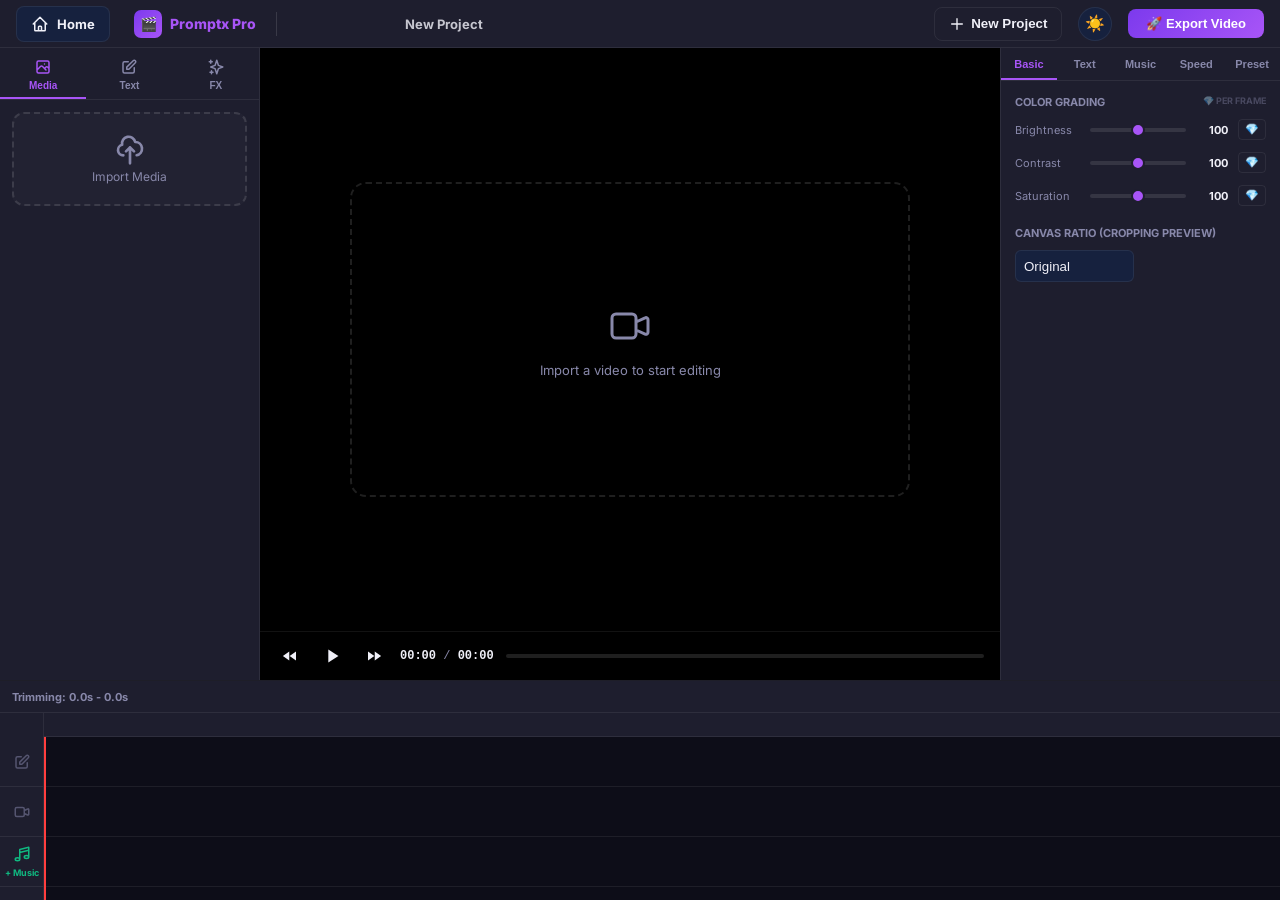
==== templates/editor.html @ 6d168d86 "chore: push implementation to github" ====
<!DOCTYPE html>
<html lang="en" data-theme="dark">
<head>
  <meta charset="UTF-8">
  <meta name="viewport" content="width=device-width, initial-scale=1.0">
  <title>Promptx Studio — Pro Editor</title>
  <link rel="preconnect" href="https://fonts.googleapis.com">
  <link href="https://fonts.googleapis.com/css2?family=Inter:wght@400;500;600;700;800&family=Bebas+Neue&family=Pacifico&display=swap" rel="stylesheet">
  <style>
    *, *::before, *::after { box-sizing: border-box; margin: 0; padding: 0; }

    :root {
      /* Light Theme Refined */
      --bg: #f8fafc;
      --bg2: #f1f5f9;
      --bg3: #ffffff;
      --card: #ffffff;
      --panel: #ffffff;
      --border: rgba(0,0,0,0.06);
      --border2: rgba(0,0,0,0.12);
      --accent: #6d28d9;
      --accent2: #7c3aed;
      --accent-rgb: 109,40,217;
      --text: #0f172a;
      --muted: #64748b;
      --muted2: #94a3b8;
      --timeline-bg: #f8fafc;
      --track-header-bg: #f1f5f9;
      --clip-bg: linear-gradient(135deg, #6366f1, #8b5cf6);
      --clip-border: #4f46e5;
      --waveform: rgba(255,255,255,0.4);
      --playhead: #ef4444;
      --slider-track: #e2e8f0;
      --radius: 8px;
      --radius2: 12px;
      --transition: 0.18s ease;
      --topbar-h: 48px;
      --lpanel-w: 260px;
      --rpanel-w: 280px;
      --timeline-h: 220px;
      --control-bg: rgba(255,255,255,0.85);
    }

    :root[data-theme="dark"] {
      --bg: #1a1a2e;
      --bg2: #16213e;
      --bg3: #0f3460;
      --card: #1e1e2e;
      --panel: #141420;
      --border: rgba(255,255,255,0.07);
      --border2: rgba(255,255,255,0.12);
      --accent: #7c3aed;
      --accent2: #a855f7;
      --accent-rgb: 124,58,237;
      --text: #f0f0f8;
      --muted: #8888aa;
      --muted2: #555570;
      --timeline-bg: #0d0d18;
      --track-header-bg: #1e1e2e;
      --clip-bg: #1a3a5c;
      --clip-border: #2a5f8f;
      --waveform: #3a5a7c;
      --playhead: #7c3aed;
      --slider-track: rgba(255,255,255,0.1);
      --control-bg: rgba(0,0,0,0.85);
    }

    html, body {
      height: 100%;
      overflow: hidden;
      font-family: 'Inter', sans-serif;
      background: var(--panel);
      color: var(--text);
      font-size: 13px;
    }

    /* ─── LAYOUT ─── */
    .editor-root {
      display: grid;
      grid-template-rows: var(--topbar-h) minmax(0, 1fr) var(--timeline-h);
      grid-template-columns: var(--lpanel-w) minmax(0, 1fr) var(--rpanel-w);
      grid-template-areas:
        "topbar topbar topbar"
        "left   center right"
        "timeline timeline timeline";
      height: 100vh;
      width: 100vw;
      overflow: hidden;
    }

    /* ─── TOP BAR ─── */
    .editor-topbar {
      grid-area: topbar;
      background: var(--card);
      border-bottom: 1px solid var(--border);
      display: flex;
      align-items: center;
      padding: 0 16px;
      gap: 12px;
      z-index: 100;
    }

    .topbar-logo {
      display: flex;
      align-items: center;
      gap: 8px;
      font-weight: 800;
      font-size: 14px;
      color: var(--accent2);
      text-decoration: none;
      margin-right: 8px;
    }

    .topbar-logo-icon { width: 28px; height: 28px; background: linear-gradient(135deg, var(--accent), var(--accent2)); border-radius: 7px; display: flex; align-items: center; justify-content: center; font-size: 14px; }
    .topbar-divider { width: 1px; height: 24px; background: var(--border2); }
    .topbar-btn { background: none; border: none; color: var(--muted); cursor: pointer; padding: 6px 8px; border-radius: var(--radius); font-size: 13px; display: flex; align-items: center; gap: 5px; transition: all var(--transition); white-space: nowrap; }
    .topbar-btn:hover { color: var(--text); background: rgba(255,255,255,0.06); }
    .topbar-btn svg { width: 15px; height: 15px; flex-shrink: 0; }
    .topbar-title { flex: 1; text-align: center; font-weight: 700; font-size: 13px; color: var(--text); opacity: 0.8; }
    .topbar-export { background: linear-gradient(135deg, var(--accent), var(--accent2)); color: #fff; border: none; padding: 7px 18px; border-radius: var(--radius); font-weight: 700; font-size: 13px; cursor: pointer; transition: all var(--transition); display: flex; align-items: center; gap: 6px; }
    .topbar-export:hover { opacity: 0.88; transform: translateY(-1px); }
    .topbar-export:disabled { opacity: 0.5; cursor: not-allowed; transform: none; }

    .theme-toggle {
      background: var(--bg2);
      border: 1px solid var(--border);
      color: var(--text);
      width: 34px;
      height: 34px;
      border-radius: 50%;
      cursor: pointer;
      display: flex;
      align-items: center;
      justify-content: center;
      transition: all var(--transition);
      font-size: 16px;
    }
    .theme-toggle:hover {
      background: var(--bg3);
      border-color: var(--accent);
      transform: scale(1.05);
    }

    /* ─── LEFT PANEL ─── */
    .editor-left { grid-area: left; background: var(--card); border-right: 1px solid var(--border); display: flex; flex-direction: column; overflow: hidden; }
    .left-tabs { display: flex; border-bottom: 1px solid var(--border); overflow-x: auto; scrollbar-width: none; flex-shrink: 0; }
    .left-tab { flex: 1; min-width: 52px; padding: 10px 4px 8px; border: none; background: none; color: var(--muted); cursor: pointer; font-size: 10px; font-weight: 700; text-align: center; display: flex; flex-direction: column; align-items: center; gap: 4px; transition: all var(--transition); position: relative; }
    .left-tab svg { width: 18px; height: 18px; }
    .left-tab:hover { color: var(--text); background: var(--bg2); }
    .left-tab.active { color: var(--accent2); }
    .left-tab.active::after { content: ''; position: absolute; bottom: 0; left: 0; right: 0; height: 2px; background: var(--accent2); }
    .left-panel-body { flex: 1; overflow-y: auto; padding: 12px; scrollbar-width: thin; scrollbar-color: var(--border2) transparent; }
    .left-panel-section { display: none; }
    .left-panel-section.active { display: block; }
    .panel-label { font-size: 10px; font-weight: 700; color: var(--muted); text-transform: uppercase; letter-spacing: 0.08em; margin-bottom: 8px; margin-top: 12px; }
    .panel-label:first-child { margin-top: 0; }

    /* Upload Area */
    .upload-zone { border: 2px dashed var(--border2); border-radius: var(--radius2); padding: 20px 12px; text-align: center; cursor: pointer; transition: all var(--transition); color: var(--muted); font-size: 12px; background: rgba(255,255,255,0.02); }
    .upload-zone:hover { border-color: var(--accent); color: var(--accent2); background: rgba(var(--accent-rgb),0.05); }
    .media-grid { display: grid; grid-template-columns: 1fr 1fr; gap: 6px; margin-top: 10px; }
    .effect-grid { display: grid; grid-template-columns: 1fr 1fr 1fr; gap: 8px; margin-top: 8px; }
    .effect-card { aspect-ratio: 1; background: var(--bg2); border: 1px solid var(--border); border-radius: 8px; cursor: pointer; display: flex; flex-direction: column; align-items: center; justify-content: center; gap: 4px; font-size: 10px; font-weight: 600; color: var(--muted); transition: all var(--transition); text-align: center; padding: 6px; }
    .effect-card:hover { border-color: var(--accent); color: var(--accent2); }
    .effect-card.active { border-color: var(--accent); background: rgba(var(--accent-rgb),0.12); color: var(--accent2); }

    /* ─── CENTER PLAYER ─── */
    .home-btn { 
      display: flex; align-items: center; gap: 8px; 
      text-decoration: none; color: var(--text); font-weight: 700; 
      padding: 8px 14px; border-radius: 8px; transition: var(--transition);
      background: var(--bg2); border: 1px solid var(--border);
    }
    .home-btn:hover { background: var(--bg3); color: var(--accent); border-color: var(--accent); }
    .topbar-action { display: flex; align-items: center; gap: 8px; }
    .new-proj-btn { background: none; border: 1px solid var(--border); color: var(--text); padding: 8px 14px; border-radius: 8px; cursor: pointer; display: flex; align-items: center; gap: 6px; font-weight: 600; transition: var(--transition); }
    .new-proj-btn:hover { background: var(--bg2); border-color: var(--accent); color: var(--accent); }
    .editor-center { 
      grid-area: center; 
      background: #000; 
      display: flex; 
      flex-direction: column; 
      position: relative; 
      overflow: hidden; 
      height: 100%;
    }
    .player-area { 
      flex: 1; 
      width: 100%; 
      display: flex; 
      align-items: center; 
      justify-content: center; 
      position: relative; 
      overflow: hidden; 
      padding: 20px;
    }
    #manualVideoContainer {
      position: relative;
      width: 100%;
      height: 100%;
      display: flex;
      align-items: center;
      justify-content: center;
      overflow: hidden;
    }
    #manualVideo {
      width: 100%;
      height: 100%;
      object-fit: contain; /* Will be toggled to cover on ratio change */
      display: block;
      box-shadow: 0 0 40px rgba(0,0,0,0.5);
    }
    #textOverlayContainer {
      position: absolute;
      pointer-events: none;
      overflow: visible;
    }
    .text-overlay { position: absolute; transform: translate(-50%, -50%); cursor: move; padding: 8px 14px; border-radius: 6px; font-weight: 700; user-select: none; border: 2px solid transparent; transition: border-color 0.15s; pointer-events: all; }
    .text-overlay.selected { border-color: var(--accent); }
    .resize-handle { position: absolute; width: 10px; height: 10px; border-radius: 50%; background: var(--accent); border: 2px solid white; cursor: nwse-resize; }
    .handle-br { bottom: -5px; right: -5px; }

    .video-placeholder-center { width: 100%; aspect-ratio: 16/9; max-width: min(80%, 700px); display: flex; flex-direction: column; align-items: center; justify-content: center; border: 2px dashed var(--border2); border-radius: 16px; color: var(--muted); gap: 12px; cursor: pointer; transition: all var(--transition); }
    .player-controls { width: 100%; background: var(--control-bg); backdrop-filter: blur(12px); border-top: 1px solid var(--border); padding: 8px 16px; display: flex; align-items: center; gap: 12px; flex-shrink: 0; }
    .ctrl-btn { background: none; border: none; color: var(--text); cursor: pointer; padding: 5px; border-radius: 6px; display: flex; align-items: center; justify-content: center; transition: all var(--transition); }
    .ctrl-btn svg { width: 18px; height: 18px; }
    .play-btn svg { width: 22px; height: 22px; fill: var(--text); }
    .timecode { font-family: 'Courier New', monospace; font-size: 12px; color: var(--muted); }
    .timecode span { color: var(--text); font-weight: 700; }
    .seek-bar-wrap { flex: 1; height: 4px; background: var(--border2); border-radius: 2px; position: relative; cursor: pointer; }
    #seekProgress { height: 100%; background: var(--accent2); border-radius: 2px; }
    #manualSeek { position: absolute; inset: -6px 0; width: 100%; opacity: 0; cursor: pointer; }

    /* Overlay */
    .editor-overlay { position: absolute; inset: 0; background: rgba(0,0,0,0.9); display: none; flex-direction: column; align-items: center; justify-content: center; z-index: 500; gap: 16px; }
    .editor-overlay.active { display: flex; }
    .overlay-spinner { width: 44px; height: 44px; border: 3px solid rgba(var(--accent-rgb),0.2); border-top-color: var(--accent2); border-radius: 50%; animation: spin 0.8s linear infinite; }
    @keyframes spin { to { transform: rotate(360deg); } }

    /* ─── RIGHT PANEL ─── */
    .editor-right { grid-area: right; background: var(--card); border-left: 1px solid var(--border); display: flex; flex-direction: column; overflow: hidden; }
    .right-tabs { display: flex; border-bottom: 1px solid var(--border); flex-shrink: 0; }
    .right-tab { flex: 1; padding: 10px 4px; border: none; background: none; color: var(--muted); cursor: pointer; font-size: 11px; font-weight: 700; position: relative; text-align: center; }
    .right-tab.active { color: var(--accent2); }
    .right-tab.active::after { content: ''; position: absolute; bottom: 0; left: 0; right: 0; height: 2px; background: var(--accent2); }
    .right-panel-body { flex: 1; overflow-y: auto; overflow-x: hidden; padding: 14px; scrollbar-width: thin; }
    .right-panel-section { display: none; }
    .right-panel-section.active { display: block; }
    .prop-group { margin-bottom: 20px; }
    .prop-label { font-size: 11px; font-weight: 700; color: var(--muted); text-transform: uppercase; margin-bottom: 10px; display: flex; justify-content: space-between; }
    .prop-row { display: flex; align-items: center; gap: 10px; margin-bottom: 12px; }
    .prop-row label { font-size: 11px; color: var(--muted); min-width: 65px; }
    .prop-slider { flex: 1; min-width: 0; -webkit-appearance: none; height: 4px; background: var(--slider-track); border-radius: 2px; }
    .prop-slider::-webkit-slider-thumb { -webkit-appearance: none; width: 14px; height: 14px; background: var(--accent2); border-radius: 50%; border: 2px solid var(--card); }
    .prop-value { font-size: 11px; font-weight: 700; min-width: 32px; text-align: right; }
    .kf-btn { background: none; border: 1px solid var(--border); padding: 3px 6px; border-radius: 4px; color: var(--muted2); cursor: pointer; font-size: 11px; }
    .kf-btn.active { border-color: var(--accent); color: var(--accent); filter: drop-shadow(0 0 4px var(--accent)); }

    /* ─── TIMELINE ─── */
    .editor-timeline { grid-area: timeline; background: var(--timeline-bg); border-top: 1px solid var(--border); display: flex; flex-direction: column; overflow: hidden; position: relative; }
    .timeline-toolbar { height: 32px; background: var(--card); border-bottom: 1px solid var(--border); display: flex; align-items: center; padding: 0 12px; gap: 12px; z-index: 60; }
    
    .timeline-container { flex: 1; display: flex; position: relative; overflow: hidden; }
    
    .timeline-headers { width: 44px; background: var(--track-header-bg); border-right: 1px solid var(--border); flex-shrink: 0; display: flex; flex-direction: column; padding-top: 24px; z-index: 60; }
    .track-header { height: 50px; border-bottom: 1px solid var(--border); display: flex; align-items: center; justify-content: center; color: var(--muted2); }
    .track-header svg { width: 18px; height: 18px; }
    
    .timeline-scroll { flex: 1; overflow-x: auto; position: relative; scrollbar-width: thin; scrollbar-color: var(--border2) transparent; }
    .timeline-inner { min-width: 100%; height: 100%; position: relative; }
    .tl-ruler { position: absolute; top: 0; left: 0; right: 0; background: var(--card); border-bottom: 1px solid var(--border); height: 24px; z-index: 55; }
    
    .tl-tracks-container { padding-top: 24px; display: flex; flex-direction: column; }
    .tl-track { position: relative; height: 50px; border-bottom: 1px solid var(--border); width: 100%; }
    
    /* Clip Colors */
    .video-clip { position: absolute; top: 4px; bottom: 4px; border-radius: 6px; overflow: hidden; display: flex; align-items: center; cursor: pointer; border: 1.5px solid var(--clip-border); }
    .clip-media { background: var(--clip-bg); box-shadow: 0 1px 3px rgba(0,0,0,0.1); }
    .clip-text { background: #7c3aed; border-color: #a78bfa; }
    .clip-music { background: linear-gradient(90deg, #059669, #10b981); border-color: #065e49; }
    .clip-music-wave { position: absolute; inset: 0; display:flex; align-items:center; justify-content:center; gap:2px; pointer-events:none; padding: 0 14px; overflow:hidden; }
    .clip-music-wave span { display:inline-block; width:2px; border-radius:1px; background:rgba(255,255,255,0.5); animation: waveBar 0.8s ease-in-out infinite alternate; }
    .clip-music-wave span:nth-child(2n) { animation-delay: 0.2s; }
    .clip-music-wave span:nth-child(3n) { animation-delay: 0.4s; }
    @keyframes waveBar { from { height: 4px; } to { height: 100%; } }
    .track-header.music-header { cursor: pointer; color: #10b981; gap: 4px; flex-direction: column; font-size: 9px; font-weight: 700; }
    .track-header.music-header:hover { background: rgba(16,185,129,0.1); }
    
    .clip-label { position: absolute; left: 10px; font-size: 10px; font-weight: 700; color: #fff; white-space: nowrap; pointer-events: none; z-index: 5; text-shadow: 0 1px 2px rgba(0,0,0,0.5); }
    .clip-thumb-strip { display: flex; height: 100%; width: 100%; pointer-events: none; opacity: 0.6; }
    .clip-thumb { height: 100%; flex-shrink: 0; object-fit: cover; }

    .trim-handle { position: absolute; top: 0; bottom: 0; width: 12px; background: rgba(255,255,255,0.25); cursor: ew-resize; z-index: 10; display: flex; align-items: center; justify-content: center; }
    .trim-handle:hover { background: var(--accent2); }
    .trim-handle::after { content: ''; width: 2px; height: 30%; background: #fff; border-radius: 1px; }
    .trim-handle-l { left: 0; border-radius: 4px 0 0 4px; }
    .trim-handle-r { right: 0; border-radius: 0 4px 4px 0; }
    .playhead { position: absolute; top: 0; bottom: 0; width: 2px; background: #ff3e3e; pointer-events: none; z-index: 50; }
    .playhead::before { content: ''; position: absolute; top: 0; left: -5px; width: 12px; height: 12px; background: #ff3e3e; border-radius: 2px 2px 50% 50%; }

    /* VFX Classes & Animation Keyframes */
    .vfx-vhs { filter: saturate(1.2) contrast(1.1); position: relative; }
    .vfx-vhs::after { content: ''; position: absolute; inset: 0; background: linear-gradient(transparent 50%, rgba(0,0,0,0.1) 50%); background-size: 100% 4px; pointer-events: none; opacity: 0.3; }
    .vfx-glitch { animation: glitch 0.2s infinite; }
    @keyframes glitch { 0% { transform: translate(0); } 20% { transform: translate(-2px, 1px); } 40% { transform: translate(-2px, -1px); } 60% { transform: translate(2px, 1px); } 80% { transform: translate(2px, -1px); } 100% { transform: translate(0); } }
    .vfx-grain::after { content: ''; position: absolute; inset: 0; background-image: url("https://www.transparenttextures.com/patterns/p6-dark.png"); opacity: 0.15; pointer-events: none; animation: grain 0.3s steps(5) infinite; }
    @keyframes grain { 0%, 100% { transform: translate(0,0); } 50% { transform: translate(-2%, -2%); } }

    @keyframes text-fade { 0% { opacity: 0; } 100% { opacity: 1; } }
    @keyframes text-pop { 0% { transform: translate(-50%, -50%) scale(0); opacity: 0; } 60% { transform: translate(-50%, -50%) scale(1.15); opacity: 1; } 100% { transform: translate(-50%, -50%) scale(1); opacity: 1; } }
    @keyframes text-slide { 0% { transform: translate(-50%, calc(-50% + 80px)); opacity: 0; } 100% { transform: translate(-50%, -50%); opacity: 1; } }
    @keyframes text-zoom { 0% { transform: translate(-50%, -50%) scale(3); opacity: 0; } 100% { transform: translate(-50%, -50%) scale(1); opacity: 1; } }
    @keyframes text-spin { 0% { transform: translate(-50%, -50%) rotate(-180deg) scale(0); opacity: 0; } 100% { transform: translate(-50%, -50%) rotate(0) scale(1); opacity: 1; } }

    @keyframes vid-fade { 0% { opacity: 0; } 100% { opacity: 1; } }
    @keyframes vid-pop { 0% { transform: scale(0.8); opacity: 0; } 100% { transform: scale(1); opacity: 1; } }
    @keyframes vid-slide { 0% { transform: translateY(50px); opacity: 0; } 100% { transform: translateY(0); opacity: 1; } }
    @keyframes vid-zoom { 0% { transform: scale(1.5); opacity: 0; } 100% { transform: scale(1); opacity: 1; } }
    @keyframes vid-spin { 0% { transform: rotate(-180deg) scale(0); opacity: 0; } 100% { transform: rotate(0) scale(1); opacity: 1; } }

    /* Progress Bar Styles */
    .progress-container { width: 80%; max-width: 300px; height: 10px; background: var(--border2); border-radius: 5px; overflow: hidden; margin-top: 15px; position: relative; }
    #exportProgress { height: 100%; width: 0%; background: linear-gradient(90deg, var(--accent), var(--accent2)); transition: width 0.3s ease; }
    #exportPercent { font-size: 14px; font-weight: 700; color: var(--accent2); margin-top: 8px; }

    /* Tab Switch Classes */
    .hidden { display: none !important; }
  </style>
</head>
<body>

<div class="editor-root">
  <!-- TOP BAR -->
  <header class="editor-topbar">
    <a href="/" class="home-btn" title="Back to Home">
      <svg fill="none" stroke="currentColor" viewBox="0 0 24 24" width="18"><path stroke-linecap="round" stroke-linejoin="round" stroke-width="2" d="M3 12l2-2m0 0l7-7 7 7M5 10v10a1 1 0 001 1h3m10-11l2 2m-2-2v10a1 1 0 01-1 1h-3m-6 0a1 1 0 001-1v-4a1 1 0 011-1h2a1 1 0 011 1v4a1 1 0 001 1m-6 0h6"/></svg>
      Home
    </a>
    <div class="topbar-logo" style="margin-left: 12px;"><div class="topbar-logo-icon">🎬</div> Promptx Pro</div>
    <div class="topbar-divider"></div>
    <div class="topbar-title" id="projectTitle">New Project</div>
    
    <div style="flex: 1;"></div>
    
    <div class="topbar-action">
      <button class="new-proj-btn" id="newProjectBtn">
         <svg fill="none" stroke="currentColor" viewBox="0 0 24 24" width="16"><path stroke-linecap="round" stroke-linejoin="round" stroke-width="2" d="M12 4v16m8-8H4"/></svg>
         New Project
      </button>
      <button id="themeToggle" class="theme-toggle" title="Toggle Theme" style="margin: 0 8px;">
        <span id="themeIcon">🌙</span>
      </button>
      <button class="topbar-export" id="exportBtn">🚀 Export Video</button>
    </div>
  </header>

  <!-- LEFT PANEL -->
  <aside class="editor-left">
    <nav class="left-tabs">
      <button class="left-tab active" data-tab="media">
        <svg fill="none" stroke="currentColor" viewBox="0 0 24 24"><path stroke-linecap="round" stroke-linejoin="round" stroke-width="2" d="M4 16l4.586-4.586a2 2 0 012.828 0L16 16m-2-2l1.586-1.586a2 2 0 012.828 0L20 14m-6-6h.01M6 20h12a2 2 0 002-2V6a2 2 0 00-2-2H6a2 2 0 00-2 2v12a2 2 0 002 2z"/></svg>
        Media
      </button>
      <button class="left-tab" data-tab="text">
        <svg fill="none" stroke="currentColor" viewBox="0 0 24 24"><path stroke-linecap="round" stroke-linejoin="round" stroke-width="2" d="M11 5H6a2 2 0 00-2 2v11a2 2 0 002 2h11a2 2 0 002-2v-5m-1.414-9.414a2 2 0 112.828 2.828L11.828 15H9v-2.828l8.586-8.586z"/></svg>
        Text
      </button>
      <button class="left-tab" data-tab="fx">
        <svg fill="none" stroke="currentColor" viewBox="0 0 24 24"><path stroke-linecap="round" stroke-linejoin="round" stroke-width="2" d="M5 3v4M3 5h4M6 17v4m-2-2h4m5-16l2.286 6.857L21 12l-5.714 2.143L13 21l-2.286-6.857L5 12l5.714-2.143L13 3z"/></svg>
        FX
      </button>
    </nav>
    <div class="left-panel-body">
      <div id="media-panel" class="left-panel-section active">
        <div class="upload-zone" onclick="document.getElementById('fileIn').click()">
          <svg fill="none" stroke="currentColor" viewBox="0 0 24 24" style="width:32px; height:32px;"><path stroke-linecap="round" stroke-linejoin="round" stroke-width="2" d="M7 16a4 4 0 01-.88-7.903A5 5 0 1115.9 6L16 6a5 5 0 011 9.9M15 13l-3-3m0 0l-3 3m3-3v12"/></svg>
          <p>Import Media</p>
        </div>
        <input type="file" id="fileIn" accept="video/*" hidden>
        <div id="libraryItems" class="media-grid"></div>
      </div>
      <div id="text-panel" class="left-panel-section">
        <div class="panel-label">Add Text Overlay</div>
        <div style="display:flex; gap:8px;">
          <input type="text" id="textIn" placeholder="Aa" style="flex:1; background:var(--bg2); border:1px solid var(--border); border-radius:6px; padding:6px 10px; color:var(--text);">
          <button id="addTextBtn" style="background:var(--accent); border:none; color:#fff; padding:0 12px; border-radius:6px; font-weight:700;">Add</button>
        </div>
        <div id="textList" style="margin-top:12px; display:flex; flex-direction:column; gap:4px;"></div>
      </div>
      <div id="fx-panel" class="left-panel-section">
        <div class="panel-label">Video Overlays</div>
        <div class="effect-grid">
           <div class="effect-card active" data-vfx="none" onclick="editor.setVFX('overlay','none',this)">None</div>
           <div class="effect-card" data-vfx="vhs" onclick="editor.setVFX('overlay','vhs',this)">VHS</div>
           <div class="effect-card" data-vfx="glitch" onclick="editor.setVFX('overlay','glitch',this)">Glitch</div>
           <div class="effect-card" data-vfx="grain" onclick="editor.setVFX('overlay','grain',this)">Grain</div>
        </div>
        <div class="panel-label">Motion Effects</div>
        <div class="effect-grid">
           <div class="effect-card active" data-vfx="none" onclick="editor.setVFX('motion','none',this)">None</div>
           <div class="effect-card" data-vfx="zoom" onclick="editor.setVFX('motion','zoom',this)">Zoom</div>
           <div class="effect-card" data-vfx="pan-r" onclick="editor.setVFX('motion','pan-r',this)">Pan R</div>
        </div>
      </div>
    </div>
  </aside>

  <!-- CENTER PLAYER -->
  <main class="editor-center">
    <div class="player-area">
      <div id="manualVideoContainer" class="hidden">
        <video id="manualVideo" playsinline></video>
        <div id="textOverlayContainer"></div>
      </div>
      <div id="placeholder" class="video-placeholder-center" onclick="document.getElementById('fileIn').click()">
        <svg fill="none" stroke="currentColor" viewBox="0 0 24 24" width="48"><path stroke-linecap="round" stroke-linejoin="round" stroke-width="1.5" d="M15 10l4.553-2.069A1 1 0 0121 8.87v6.259a1 1 0 01-1.447.894L15 14M3 8a2 2 0 012-2h8a2 2 0 012 2v8a2 2 0 01-2 2H5a2 2 0 01-2-2V8z"/></svg>
        <p>Import a video to start editing</p>
      </div>
    </div>
    <div class="player-controls">
      <button class="ctrl-btn" id="rewindBtn"><svg fill="currentColor" viewBox="0 0 24 24"><path d="M11 18V6l-8.5 6 8.5 6zm.5-6l8.5 6V6l-8.5 6z"/></svg></button>
      <button class="ctrl-btn play-btn" id="playBtn"><svg id="playIcon" fill="currentColor" viewBox="0 0 24 24"><path d="M8 5v14l11-7z"/></svg></button>
      <button class="ctrl-btn" id="forwardBtn"><svg fill="currentColor" viewBox="0 0 24 24"><path d="M13 6v12l8.5-6L13 6zM4 6v12l8.5-6L4 6z"/></svg></button>
      <div class="timecode"><span id="currTime">00:00</span> / <span id="durTime">00:00</span></div>
      <div class="seek-bar-wrap">
        <div id="seekProgress" style="width:0%"></div>
        <input type="range" id="manualSeek" value="0" step="0.01">
      </div>
    </div>
    <div class="editor-overlay" id="loader">
      <div class="overlay-spinner"></div>
      <p style="font-weight:700; margin-bottom: 5px;">Rendering Video...</p>
      <div class="progress-container">
        <div id="exportProgress"></div>
      </div>
      <div id="exportPercent">0%</div>
      <p style="font-size: 11px; opacity: 0.5; margin-top: 8px;">Please do not close the tab</p>
    </div>
  </main>

  <!-- RIGHT PANEL -->
  <aside class="editor-right">
    <nav class="right-tabs">
      <button class="right-tab active" data-rtab="adjust">Basic</button>
      <button class="right-tab" data-rtab="text">Text</button>
      <button class="right-tab" data-rtab="music">Music</button>
      <button class="right-tab" data-rtab="speed">Speed</button>
      <button class="right-tab" data-rtab="anim">Preset</button>
    </nav>
    <div class="right-panel-body">
      <div id="adjust-rtab" class="right-panel-section active">
        <div class="prop-group">
          <div class="prop-label">Color Grading <span style="opacity:0.4; font-size:9px;">💎 per frame</span></div>
          <div class="prop-row">
            <label>Brightness</label>
            <input type="range" class="prop-slider adj-s" data-p="brightness" min="0" max="200" value="100">
            <span class="prop-value" id="v-brightness">100</span>
            <button class="kf-btn" data-kp="brightness">💎</button>
          </div>
          <div class="prop-row">
            <label>Contrast</label>
            <input type="range" class="prop-slider adj-s" data-p="contrast" min="0" max="200" value="100">
            <span class="prop-value" id="v-contrast">100</span>
            <button class="kf-btn" data-kp="contrast">💎</button>
          </div>
          <div class="prop-row">
            <label>Saturation</label>
            <input type="range" class="prop-slider adj-s" data-p="saturate" min="0" max="200" value="100">
            <span class="prop-value" id="v-saturate">100</span>
            <button class="kf-btn" data-kp="saturate">💎</button>
          </div>
        </div>
        <div class="prop-group">
          <div class="prop-label">Canvas Ratio (Cropping Preview)</div>
          <select id="ratioSel" class="prop-slider" style="height:32px; background:var(--bg2); color:var(--text); border:1px solid var(--border); padding:0 8px; border-radius:6px; cursor:pointer;">
             <option value="original">Original</option>
             <option value="16:9">16:9 Widescreen</option>
             <option value="9:16">9:16 Vertical</option>
             <option value="1:1">1:1 Square</option>
          </select>
        </div>
      </div>

      <div id="text-rtab" class="right-panel-section">
        <div class="prop-group">
          <div class="prop-label">Font Style</div>
          <select id="textF" style="width:100%; height:32px; background:var(--bg2); color:var(--text); margin-bottom:12px;">
            <option value="'Inter', sans-serif">Inter (UI Default)</option>
            <option value="Arial, sans-serif">Arial</option>
            <option value="Impact, sans-serif">Impact</option>
            <option value="'Courier New', monospace">Courier New</option>
            <option value="'Times New Roman', serif">Times New Roman</option>
            <option value="'Comic Sans MS', cursive">Comic Sans</option>
            <option value="'Trebuchet MS', sans-serif">Trebuchet MS</option>
            <option value="Georgia, serif">Georgia</option>
            <option value="Verdana, sans-serif">Verdana</option>
            <option value="Tahoma, sans-serif">Tahoma</option>
            <option value="'Bebas Neue', sans-serif">Bebas Neue</option>
            <option value="'Pacifico', cursive">Pacifico</option>
          </select>
          <div class="prop-row"><label>Color</label><input type="color" id="textC" value="#ffffff"></div>
          <div class="prop-row"><label>BG Box</label><input type="checkbox" id="textB" checked></div>
        </div>
        <div class="prop-group">
          <div class="prop-label">Keyframes</div>
          <div class="prop-row" style="justify-content:space-between;"><label>Position</label><button class="kf-btn" data-kp="t-pos">💎 Set</button></div>
          <div class="prop-row" style="justify-content:space-between;"><label>Scale</label><button class="kf-btn" data-kp="t-size">💎 Set</button></div>
        </div>
        <div class="prop-group" style="border-top: 1px solid var(--border); padding-top: 15px;">
           <button id="delTextBtn" style="width:100%; background:rgba(255,107,107,0.1); border:1px solid #ff6b6b; color:#ff6b6b; padding:8px; border-radius:6px; cursor:pointer; font-weight:700; transition: all 0.2s;">🗑️ Delete Layer</button>
        </div>
      </div>

      <div id="music-rtab" class="right-panel-section">
        <div class="prop-group">
           <div class="prop-label" id="musicNameLbl" style="font-weight:700; color:var(--accent); font-size:11px;">No Music Selected</div>
           
           <div class="prop-row" style="margin-top:15px; display:flex; flex-direction:column; align-items:flex-start;">
             <label style="margin-bottom:6px;">Volume</label>
             <input type="range" id="musicVol" min="0" max="2" step="0.1" value="1" style="width:100%;">
           </div>

           <div class="prop-row" style="margin-top:15px; display:flex; flex-direction:column; align-items:flex-start;">
             <label style="margin-bottom:6px;">Audio Offset (Slip)</label>
             <input type="range" id="musicSlip" min="0" max="0" step="0.1" value="0" style="width:100%;">
             <div style="font-size:10px; color:var(--muted); margin-top:5px; align-self:flex-end;" id="musicSlipLbl">0.0s</div>
           </div>
        </div>
      </div>

      <div id="speed-rtab" class="right-panel-section">
         <div class="prop-group">
           <div class="prop-label">Time Remapping</div>
           <input type="range" id="speedS" min="0.1" max="4" step="0.1" value="1" style="width:100%;">
           <div id="speedL" style="text-align:center; font-weight:800; font-size:18px; margin-top:12px; color:var(--accent2);">1.0x</div>
         </div>
      </div>

      <div id="anim-rtab" class="right-panel-section">
        <div class="prop-group">
           <div class="prop-label">Entrance Animation</div>
           <div class="effect-grid">
              <div class="effect-card" data-in="fade">Fade</div>
              <div class="effect-card" data-in="pop">Pop</div>
              <div class="effect-card" data-in="slide">Slide</div>
              <div class="effect-card" data-in="zoom">Zoom</div>
              <div class="effect-card" data-in="spin">Spin</div>
           </div>
           <div class="prop-row" style="margin-top:10px;"><label>Duration</label><input type="range" id="animDur" min="0.1" max="2" value="0.5" step="0.1"></div>
        </div>
      </div>
    </div>
  </aside>

  <!-- TIMELINE -->
  <div class="editor-timeline">
    <div class="timeline-toolbar">
      <div style="font-size:11px; font-weight:700; color:var(--muted);" id="trimL">Trimming: 0.0s - 0.0s</div>
    </div>
    <div class="timeline-container">
      <div class="timeline-headers">
        <div class="track-header" title="Text Track">
          <svg fill="none" stroke="currentColor" viewBox="0 0 24 24"><path stroke-linecap="round" stroke-linejoin="round" stroke-width="2" d="M11 5H6a2 2 0 00-2 2v11a2 2 0 002 2h11a2 2 0 002-2v-5m-1.414-9.414a2 2 0 112.828 2.828L11.828 15H9v-2.828l8.586-8.586z"/></svg>
        </div>
        <div class="track-header" title="Media Track">
          <svg fill="none" stroke="currentColor" viewBox="0 0 24 24"><path stroke-linecap="round" stroke-linejoin="round" stroke-width="2" d="M15 10l4.553-2.069A1 1 0 0121 8.87v6.259a1 1 0 01-1.447.894L15 14M3 8a2 2 0 012-2h8a2 2 0 012 2v8a2 2 0 01-2 2H5a2 2 0 01-2-2V8z"/></svg>
        </div>
        <div class="track-header music-header" title="Import Music" onclick="document.getElementById('musicIn').click()">
          <svg fill="none" stroke="currentColor" viewBox="0 0 24 24" style="width:18px;height:18px;"><path stroke-linecap="round" stroke-linejoin="round" stroke-width="2" d="M9 19V6l12-3v13M9 19c0 1.105-1.343 2-3 2s-3-.895-3-2 1.343-2 3-2 3 .895 3 2zm12-3c0 1.105-1.343 2-3 2s-3-.895-3-2 1.343-2 3-2 3 .895 3 2zM9 10l12-3"/></svg>
          + Music
          <input type="file" id="musicIn" accept="audio/*" hidden>
        </div>
      </div>
      <div class="timeline-scroll" id="tlScroll">
        <div class="timeline-inner" id="tlInner">
          <div class="tl-ruler" id="tlRuler"></div>
          <div class="tl-tracks-container">
            <div class="tl-track" id="textTrack"></div>
            <div class="tl-track" id="mediaTrack"></div>
            <div class="tl-track" id="musicTrack"></div>
          </div>
          <div class="playhead" id="tlPlayhead"></div>
        </div>
      </div>
    </div>
  </div>
</div>

<script>
class ProEditor {
  constructor() {
    this.video = document.getElementById('manualVideo');
    this.vCont = document.getElementById('manualVideoContainer');
    this.pHead = document.getElementById('tlPlayhead');
    this.currT = document.getElementById('currTime');
    this.durT  = document.getElementById('durTime');
    this.seek  = document.getElementById('manualSeek');
    this.sProg = document.getElementById('seekProgress');
    this.tlInner = document.getElementById('tlInner');
    this.textTrack = document.getElementById('textTrack');
    this.mediaTrack = document.getElementById('mediaTrack');
    this.musicTrack = document.getElementById('musicTrack');
    this.loader = document.getElementById('loader');
    this.tlTrack = this.tlInner; // Reference for drag calculations

    this.state = {
      clips: [], // Array of { url, file, dur }
      speed: 1.0, ratio: 'original',
      trimS: 0, trimE: 0,
      adjusts: { brightness:100, contrast:100, saturate:100, kf:{} },
      vfx: { motion:'none', overlay:'none' },
      texts: [], activeId: null,
      music: null  // { file, url, name, start, dur, volume }
    };
    this.currentClipIndex = 0;
    this.switching = false;

    this.pxPerSec = 100;
    this.init();
  }

  init() {
    // Tabs
    document.querySelectorAll('.left-tab').forEach(b => b.onclick = () => this.switchTab('left', b.dataset.tab));
    document.querySelectorAll('.right-tab').forEach(b => b.onclick = () => this.switchTab('right', b.dataset.rtab));

    // Upload
    document.getElementById('fileIn').onchange = e => {
       const file = e.target.files[0];
       if(file) this.loadFile(file);
    };

    // Video Events
    this.video.ontimeupdate = () => { this.onTimeUpdate(); this.syncOverlayRect(); };
    this.video.onloadedmetadata = () => this.onLoaded();
    this.video.onplay = () => { 
        this.syncOverlayRect(); 
        this.syncAudioPlayback(); 
        const icon = document.getElementById('playIcon');
        if(icon) icon.innerHTML = '<path d="M6 19h4V5H6v14zm8-14v14h4V5h-4z"/>';
    };
    this.video.onpause = () => { 
        this.syncAudioPlayback(); 
        const icon = document.getElementById('playIcon');
        if(icon) icon.innerHTML = '<path d="M8 5v14l11-7z"/>';
    };
    this.video.onseeked = () => this.syncAudioPlayback();
    this.video.onresize = () => this.syncOverlayRect();
    window.onresize = () => this.syncOverlayRect();

    document.getElementById('playBtn').onclick = () => this.video.paused ? this.video.play() : this.video.pause();
    document.getElementById('rewindBtn').onclick = () => this.seekGlobal(this.state.trimS);
    this.seek.oninput = () => { this.seekGlobal(parseFloat(this.seek.value)); this.applyKF(); };

    // Theme Toggle
    const themeBtn = document.getElementById('themeToggle');
    const themeIcon = document.getElementById('themeIcon');
    const root = document.documentElement;

    const applyTheme = (t) => {
      root.setAttribute('data-theme', t);
      localStorage.setItem('theme', t);
      if(themeIcon) themeIcon.innerText = t === 'dark' ? '☀️' : '🌙';
    };

    const savedTheme = localStorage.getItem('theme') || 'dark';
    applyTheme(savedTheme);

    if(themeBtn) {
      themeBtn.onclick = () => {
        const curr = root.getAttribute('data-theme') === 'dark' ? 'light' : 'dark';
        applyTheme(curr);
      };
    }

    // Adjustments
    document.querySelectorAll('.adj-s').forEach(s => {
      s.oninput = () => {
        const p = s.dataset.p; this.state.adjusts[p] = s.value;
        const vEl = document.getElementById('v-'+p);
        if(vEl) vEl.innerText = s.value;
        this.applyAdjusts();
      }
    });

    // Speed
    document.getElementById('speedS').oninput = e => {
      this.state.speed = e.target.value;
      this.video.playbackRate = e.target.value;
      document.getElementById('speedL').innerText = e.target.value + 'x';
    };

    // VFX & Entrance Animations
    document.querySelectorAll('.effect-card').forEach(c => {
      c.onclick = () => {
        // Handle Entrance Animations
        if(c.dataset.in) {
          const tIn = c.dataset.in;
          if (this.state.activeId) {
             const t = this.state.texts.find(x => x.id === this.state.activeId);
             if(t) {
               t.anim = tIn;
               t.animDur = parseFloat(document.getElementById('animDur').value || 0.5);
               this.renderTexts();
             }
          }
          this.setVFX('in', tIn, c);
        }
        
        // Handle Global VFX Overlays
        if(c.dataset.vfx) {
          this.setVFX('overlay', c.dataset.vfx, c);
        }
      };
    });

    // Canvas Ratio
    document.getElementById('ratioSel').onchange = e => {
       this.state.ratio = e.target.value;
       
       this.vCont.style.width = 'auto';
       this.vCont.style.height = 'auto';

       if (this.state.ratio === '16:9') {
          this.vCont.style.aspectRatio = '16/9';
          this.vCont.style.maxWidth = 'min(80%, 700px)';
          this.vCont.style.maxHeight = '100%';
          this.video.style.objectFit = 'cover';
       } else if (this.state.ratio === '9:16') {
          this.vCont.style.aspectRatio = '9/16';
          this.vCont.style.maxWidth = 'min(50%, 400px)';
          this.vCont.style.maxHeight = '100%';
          this.video.style.objectFit = 'cover';
       } else if (this.state.ratio === '1:1') {
          this.vCont.style.aspectRatio = '1/1';
          this.vCont.style.maxWidth = 'min(60%, 500px)';
          this.vCont.style.maxHeight = '100%';
          this.video.style.objectFit = 'cover';
       } else {
          this.vCont.style.width = '100%';
          this.vCont.style.height = '100%';
          this.vCont.style.aspectRatio = 'auto'; // Fallback to original
          this.vCont.style.maxWidth = '100%';
          this.video.style.objectFit = 'contain';
       }
       setTimeout(() => this.syncOverlayRect(), 50);
    };

    document.getElementById('animDur').oninput = e => {
      this.state.vfx.inDur = parseFloat(e.target.value);
      if (this.state.activeId) {
         const t = this.state.texts.find(x => x.id === this.state.activeId);
         if(t) { t.animDur = this.state.vfx.inDur; this.renderTexts(); }
      }
    };

    // Music import
    document.getElementById('musicIn').onchange = e => {
      const file = e.target.files[0];
      if(!file) return;
      const url = URL.createObjectURL(file);
      const audio = new Audio(url);
      audio.onloadedmetadata = () => {
        let actualDur = audio.duration;
        if (!actualDur || actualDur === Infinity || isNaN(actualDur)) actualDur = 30; // Browser fallback for Blob URLs

        this.state.music = {
          file, url, audio, offset: 0,
          name: file.name.replace(/\.[^.]+$/, ''),
          start: 0,
          dur: Math.min(this.video.duration || actualDur, actualDur),
          volume: 1.0,
          audioDur: actualDur
        };
        
        document.getElementById('musicNameLbl').innerText = '♪ ' + this.state.music.name.substring(0, 20);
        document.getElementById('musicVol').value = 1.0;
        
        const slider = document.getElementById('musicSlip');
        slider.max = Math.max(0, actualDur - this.state.music.dur);
        slider.value = 0;
        document.getElementById('musicSlipLbl').innerText = '0.0s / ' + actualDur.toFixed(1) + 's';
        
        this.renderMusicTrack();
        this.switchTab('right', 'music');
      };
    };

    // Music export additions handled below...
    document.getElementById('musicSlip').oninput = e => {
      if(!this.state.music) return;
      this.state.music.offset = parseFloat(e.target.value);
      document.getElementById('musicSlipLbl').innerText = this.state.music.offset.toFixed(1) + 's / ' + this.state.music.audioDur.toFixed(1) + 's';
      if (!this.video.paused) this.syncAudioPlayback();
    };
    document.getElementById('musicVol').oninput = e => {
      if(!this.state.music) return;
      this.state.music.volume = parseFloat(e.target.value);
      this.syncAudioPlayback();
    };

    // Text
    document.getElementById('addTextBtn').onclick = () => this.addText(document.getElementById('textIn').value);
    document.getElementById('delTextBtn').onclick = () => this.deleteText(this.state.activeId);
    
    // Keyframes
    document.querySelectorAll('.kf-btn').forEach(b => b.onclick = () => this.toggleKF(b.dataset.kp));

    // Text Property Controls
    document.getElementById('textF').onchange = e => {
      const t = this.state.texts.find(x => x.id === this.state.activeId);
      if(t) { t.font = e.target.value; this.renderTexts(); }
    };
    document.getElementById('textC').oninput = e => {
      const t = this.state.texts.find(x => x.id === this.state.activeId);
      if(t) { t.color = e.target.value; this.renderTexts(); }
    };
    document.getElementById('textB').onchange = e => {
      const t = this.state.texts.find(x => x.id === this.state.activeId);
      if(t) { t.bg = e.target.checked; this.renderTexts(); }
    };

    // New Project Reset
    document.getElementById('newProjectBtn').onclick = () => this.newProject();

    // Check query params
    const params = new URLSearchParams(window.location.search);
    const vUrl = params.get('video'); 
    
    // Explicitly check for video param first
    if(vUrl) {
        this.loadUrl(vUrl);
        // Clean URL params after load to prevent "Sticky Refresh"
        window.history.replaceState({}, document.title, window.location.pathname);
    } else {
        // Only fallback to session if we have NO query param (Resume flow)
        const lastUrl = sessionStorage.getItem('last_video_url');
        if (lastUrl) this.loadUrl(lastUrl);
    }
  }

  newProject() {
    if(confirm("Are you sure you want to start a new project? Your current edits will be cleared.")) {
      sessionStorage.removeItem('last_video_url');
      window.location.href = '/editor';
    }
  }

  syncOverlayRect() {
    if (!this.video || !this.vCont) return;
    const vRect = this.video.getBoundingClientRect();
    const cont = document.getElementById('textOverlayContainer');
    if (cont) {
      const parentRect = this.video.parentElement.getBoundingClientRect();
      cont.style.width = vRect.width + 'px';
      cont.style.height = vRect.height + 'px';
      cont.style.left = (vRect.left - parentRect.left) + 'px';
      cont.style.top = (vRect.top - parentRect.top) + 'px';
    }
  }

  getTotalDuration() {
    const d = this.state.clips.reduce((sum, c) => sum + (parseFloat(c.dur) || 0), 0);
    return isNaN(d) ? 0 : d;
  }

  getGlobalTime() {
    if(!this.state.clips.length) return 0;
    let t = 0;
    for(let i=0; i < this.currentClipIndex; i++) t += this.state.clips[i].dur;
    return t + this.video.currentTime;
  }

  seekGlobal(t) {
    if(!this.state.clips.length) return;
    let acc = 0;
    for(let i=0; i<this.state.clips.length; i++) {
       let c = this.state.clips[i];
       if(t < acc + c.dur || i === this.state.clips.length - 1) {
          if (this.currentClipIndex !== i) {
             this.currentClipIndex = i;
             this.video.src = c.url;
             this.video.load();
             // Play if we were playing? Handle correctly in caller
          }
          this.video.currentTime = t - acc;
          return;
       }
       acc += c.dur;
    }
  }

  loadUrl(url, isAppend) {
    if(!isAppend) {
       this.state.clips = [];
       this.currentClipIndex = 0;
    }
    this.video.src = url;
    document.getElementById('placeholder').classList.add('hidden');
    this.vCont.classList.remove('hidden');
    this.video.load();
    // onLoaded will catch this and add to clips if missing
  }

  loadFile(file, isAppend) {
    const url = URL.createObjectURL(file);
    // Wait for metdata to get dur
    const tempVid = document.createElement('video');
    tempVid.src = url;
    tempVid.onloadedmetadata = () => {
       const dur = tempVid.duration;
       this.state.clips.push({ file, url, dur });
       if (!isAppend) {
           this.loadUrl(url, false);
           this.onLoaded(true);
       } else {
           // Merely appending, do not change current video src if playing first one
           this.onLoaded(false); 
       }
    };
  }

  syncDurations() {
    // Ensure all clips have a non-zero duration. If it's the current clip, sync from main video
    this.state.clips.forEach((c, i) => {
        if ((!c.dur || isNaN(c.dur) || c.dur === 0) && i === this.currentClipIndex) {
            c.dur = this.video.duration || 0;
        }
    });
  }

  onLoaded(isFirstLoad = false) {
    this.syncDurations();

    // If we have a video source but no clips yet, we must register the first clip
    // Removed the location.href check as it was too restrictive
    if (this.state.clips.length === 0 && this.video.src && this.video.src.length > 5) {
        const d = this.video.duration;
        if (d && !isNaN(d) && d > 0 && d !== Infinity) {
            this.state.clips.push({ url: this.video.src, dur: d });
            isFirstLoad = true;
        } else {
            // Keep polling until browser captures duration
            setTimeout(() => this.onLoaded(isFirstLoad), 250);
            return;
        }
    }

    const dur = this.getTotalDuration();
    if(!dur || isNaN(dur) || dur === 0) {
       // If we have clips but duration is 0, we might still be loading metadata
       if (this.state.clips.length > 0) {
          setTimeout(() => this.onLoaded(isFirstLoad), 200);
       }
       return;
    }
    
    // Only reset global trim if it's the very first load
    if (isFirstLoad) {
      this.state.trimE = dur;
      this.state.trimS = 0;
    } else {
      // If we appended a clip, extend the trim end to the new total duration
      this.state.trimE = dur;
    }
    
    this.durT.innerText = this.fmt(dur);
    this.seek.max = dur;
    const w = dur * this.pxPerSec + 250; 
    this.tlInner.style.width = w + 'px';
    
    this.renderTimeline();
    this.syncOverlayRect();
    this.generateThumbnails();
  }

  renderTimeline() {
    this.textTrack.innerHTML = '';
    this.mediaTrack.innerHTML = '';
    const dur = this.getTotalDuration();

    let acc = 0;
    // 1. Render Media Clips (Bottom Track)
    if (this.state.clips.length > 0) {
      this.state.clips.forEach((c, idx) => {
         const cliDur = parseFloat(c.dur) || 0;
         if (cliDur <= 0) return;

         const mClip = document.createElement('div');
         mClip.className = 'video-clip clip-media';
         mClip.style.left = (acc * this.pxPerSec) + 'px'; 
         mClip.style.width = (cliDur * this.pxPerSec) + 'px';
         
         const label = document.createElement('div');
         label.innerText = `Clip ${idx+1}`;
         label.style.fontWeight = '700'; label.style.padding = '4px 8px'; label.style.color = 'var(--bg)';
         mClip.appendChild(label);
         this.mediaTrack.appendChild(mClip);
         
         acc += cliDur;
      });
    }
    
    // The Add Clip Button (Always show this!)
    const addBtn = document.createElement('button');
    addBtn.className = 'upload-zone';
    addBtn.style.position = 'absolute';
    addBtn.style.left = (acc * this.pxPerSec + 8) + 'px';
    addBtn.style.top = '12px';
    addBtn.style.padding = '12px 16px';
    addBtn.style.background = 'var(--bg2)';
    addBtn.style.color = 'var(--text)';
    addBtn.style.zIndex = '50';
    addBtn.innerHTML = '+ Add Video';
    addBtn.onclick = () => {
       const f = document.createElement('input');
       f.type = 'file'; f.accept = 'video/*';
       f.onchange = e => { if (e.target.files[0]) this.loadFile(e.target.files[0], true); };
       f.click();
    };
    this.mediaTrack.appendChild(addBtn);

    // 2. Global Trim Handles (Only if we have a total duration)
    const clipWrap = document.createElement('div');
    clipWrap.style.left = '0'; clipWrap.style.top = '0'; clipWrap.style.height = '100%'; clipWrap.style.position = 'absolute';
    clipWrap.style.width = (dur * this.pxPerSec) + 'px';
    clipWrap.style.pointerEvents = 'none';

    const hL = document.createElement('div'); hL.className='trim-handle trim-handle-l'; hL.style.pointerEvents = 'all';
    const hR = document.createElement('div'); hR.className='trim-handle trim-handle-r'; hR.style.pointerEvents = 'all';
    hL.onmousedown = e => this.startTrim(e, 'S');
    hR.onmousedown = e => this.startTrim(e, 'E');
    
    clipWrap.appendChild(hL); clipWrap.appendChild(hR);
    this.mediaTrack.appendChild(clipWrap);
    this.clipEl = clipWrap;

    // 2. Render Text Clips (Top Track)
    this.state.texts.forEach(t => {
       const tClip = document.createElement('div');
       tClip.className = 'video-clip clip-text' + (this.state.activeId === t.id ? ' active' : '');
       tClip.style.left = (t.start * this.pxPerSec) + 'px'; 
       tClip.style.width = (t.dur * this.pxPerSec) + 'px';
       
       const label = document.createElement('div');
       label.className = 'clip-label';
       label.innerText = t.val.substring(0, 15) + (t.val.length > 15 ? '...' : '');
       tClip.appendChild(label);

       // Trim Handles for Text
       const thL = document.createElement('div'); thL.className='trim-handle trim-handle-l';
       const thR = document.createElement('div'); thR.className='trim-handle trim-handle-r';
       thL.onmousedown = e => { e.stopPropagation(); this.startTrimText(e, t, 'L', tClip); };
       thR.onmousedown = e => { e.stopPropagation(); this.startTrimText(e, t, 'R', tClip); };
       tClip.appendChild(thL); tClip.appendChild(thR);
       
       tClip.onmousedown = e => { 
         if(e.target.className.includes('trim-handle')) return;
         this.startMoveTextClip(e, t, tClip); 
       };
       tClip.onclick = () => { this.state.activeId = t.id; this.syncTextPanel(t); this.renderTexts(); this.renderTimeline(); };
       this.textTrack.appendChild(tClip);
    });

    this.updateTrimUI();
  }

  renderMusicTrack() {
    this.musicTrack.innerHTML = '';
    const m = this.state.music;
    if(!m) return;
    const dur = this.video.duration || m.audioDur;

    const mClip = document.createElement('div');
    mClip.className = 'video-clip clip-music';
    mClip.style.left = (m.start * this.pxPerSec) + 'px';
    mClip.style.width = (m.dur * this.pxPerSec) + 'px';

    // Animated waveform
    const wave = document.createElement('div');
    wave.className = 'clip-music-wave';
    const barCount = Math.max(8, Math.floor(m.dur * this.pxPerSec / 8));
    for(let i = 0; i < barCount; i++) {
      const bar = document.createElement('span');
      const h = 20 + Math.random() * 60;
      bar.style.height = h + '%';
      bar.style.animationDelay = (Math.random() * 0.6) + 's';
      bar.style.animationDuration = (0.5 + Math.random() * 0.5) + 's';
      wave.appendChild(bar);
    }
    mClip.appendChild(wave);

    // Label
    const label = document.createElement('div');
    label.className = 'clip-label';
    label.innerText = '♪ ' + (m.name || 'Music').substring(0, 20);
    mClip.appendChild(label);

    // Trim handles
    const hL = document.createElement('div'); hL.className = 'trim-handle trim-handle-l';
    const hR = document.createElement('div'); hR.className = 'trim-handle trim-handle-r';
    hL.onpointerdown = e => { e.stopPropagation(); e.target.setPointerCapture(e.pointerId); this.startTrimMusic(e, 'L', mClip); };
    hR.onpointerdown = e => { e.stopPropagation(); e.target.setPointerCapture(e.pointerId); this.startTrimMusic(e, 'R', mClip); };
    mClip.appendChild(hL); mClip.appendChild(hR);

    mClip.onpointerdown = e => {
      if(e.target.classList.contains('trim-handle')) return;
      e.target.setPointerCapture(e.pointerId);
      this.startMoveMusic(e, mClip);
    };

    // Right-click to remove
    mClip.oncontextmenu = e => { e.preventDefault(); this.state.music = null; this.renderMusicTrack(); };

    this.musicTrack.appendChild(mClip);
  }

  startTrimMusic(e, side, mClip) {
    e.preventDefault(); e.stopPropagation();
    const m = this.state.music;
    const startX = e.clientX;
    const startStart = m.start;
    const startDur = m.dur;

    const move = mev => {
      const dx = (mev.clientX - startX) / this.pxPerSec;
      if(side === 'L') {
        const newStart = Math.max(0, Math.min(startStart + startDur - 0.1, startStart + dx));
        m.dur = Math.max(0.1, startDur + (startStart - newStart));
        m.start = newStart;
      } else {
        m.dur = Math.max(0.1, Math.min(m.audioDur - m.offset, startDur + dx)); // Don't exceed track length minus offset
      }
      
      const maxOff = Math.max(0, m.audioDur - m.dur);
      if(m.offset > maxOff) { m.offset = maxOff; document.getElementById('musicSlip').value = maxOff; }
      document.getElementById('musicSlip').max = maxOff;

      mClip.style.left = (m.start * this.pxPerSec) + 'px';
      mClip.style.width = (m.dur * this.pxPerSec) + 'px';
    };

    const up = uev => {
      document.removeEventListener('pointermove', move);
      document.removeEventListener('pointerup', up);
    };
    document.addEventListener('pointermove', move);
    document.addEventListener('pointerup', up);
  }

  startMoveMusic(e, mClip) {
    e.preventDefault(); e.stopPropagation();
    const m = this.state.music;
    const startX = e.clientX;
    const startT = m.start;

    const move = mev => {
      const dx = (mev.clientX - startX) / this.pxPerSec;
      m.start = Math.max(0, startT + dx);
      mClip.style.left = (m.start * this.pxPerSec) + 'px';
    };

    const up = () => {
      document.removeEventListener('pointermove', move);
      document.removeEventListener('pointerup', up);
    };
    document.addEventListener('pointermove', move);
    document.addEventListener('pointerup', up);
  }

  async generateThumbnails() {
    const strip = document.getElementById('thumbStrip');
    if(!strip) return;
    strip.innerHTML = '';
    
    const count = Math.ceil(this.video.duration / 2); // 1 thumb every 2 seconds
    const canvas = document.createElement('canvas');
    const ctx = canvas.getContext('2d');
    canvas.width = 160; canvas.height = 90;

    const tempVideo = document.createElement('video');
    tempVideo.src = this.video.src;
    tempVideo.muted = true;
    await new Promise(r => tempVideo.onloadedmetadata = r);

    for(let i=0; i<count; i++) {
       tempVideo.currentTime = i * 2;
       await new Promise(r => tempVideo.onseeked = r);
       ctx.drawImage(tempVideo, 0, 0, 160, 90);
       const img = new Image();
       img.src = canvas.toDataURL('image/jpeg', 0.5);
       img.className = 'clip-thumb';
       strip.appendChild(img);
    }
  }

  startTrim(e, type) {
    e.preventDefault();
    const dur = this.getTotalDuration();
    const move = mev => {
      const rect = this.tlTrack.getBoundingClientRect();
      const x = mev.clientX - rect.left;
      const t = Math.max(0, Math.min(dur, x / this.pxPerSec));
      if(type === 'S') this.state.trimS = t; else this.state.trimE = t;
      this.updateTrimUI();
    };
    window.onmousemove = move;
    window.onmouseup = () => { 
      window.onmousemove = null; 
      this.seekGlobal(type==='S' ? this.state.trimS : this.state.trimE);
      window.onmouseup = null;
    };
  }

  updateTrimUI() {
    if(!this.clipEl) return;
    this.clipEl.style.left = (this.state.trimS * this.pxPerSec) + 'px';
    this.clipEl.style.width = ((this.state.trimE - this.state.trimS) * this.pxPerSec) + 'px';
    document.getElementById('trimL').innerText = `Trimming: ${this.state.trimS.toFixed(1)}s - ${this.state.trimE.toFixed(1)}s`;
  }

  onTimeUpdate() {
    if (this.switching) return;
    const totalDur = this.getTotalDuration();
    const gt = this.getGlobalTime();
    
    if(this.currT) this.currT.innerText = this.fmt(gt);
    if(this.seek) this.seek.value = gt;
    if(this.sProg) this.sProg.style.width = (gt / totalDur * 100) + '%';
    if(this.pHead) this.pHead.style.left = (gt * this.pxPerSec) + 'px';
    
    this.applyKF();
    
    // Auto-advance to next clip
    if (this.video.currentTime >= this.video.duration - 0.15 && !this.video.paused) {
       if (this.currentClipIndex < this.state.clips.length - 1) {
          this.switching = true;
          this.currentClipIndex++;
          const wasPlaying = !this.video.paused;
          this.video.src = this.state.clips[this.currentClipIndex].url;
          this.video.load();
          if (wasPlaying) {
             this.video.play().then(() => this.switching = false).catch(() => this.switching = false);
          } else {
             this.switching = false;
          }
          return;
       }
    }

    if(gt >= this.state.trimE && !this.video.paused) {
      this.seekGlobal(this.state.trimS);
    }
    this.syncAudioPlayback();
  }

  syncAudioPlayback() {
    const m = this.state.music;
    if(!m || !m.audio) return;
    const vt = this.video.currentTime;

    m.audio.volume = m.volume;
    
    const targetAudioTime = (vt - m.start) + (m.offset || 0);

    // Check if video is playing and we are inside the music clip window
    if (!this.video.paused && vt >= m.start && vt < (m.start + m.dur)) {
      if (m.audio.paused) {
        m.audio.currentTime = targetAudioTime;
        m.audio.play();
      } else {
        // sync if drifted too much (> 0.2s)
        if (Math.abs(m.audio.currentTime - targetAudioTime) > 0.2) {
          m.audio.currentTime = targetAudioTime;
        }
      }
    } else {
      if (!m.audio.paused) {
        m.audio.pause();
      }
    }
  }

  switchTab(area, tab) {
    const list = area === 'left' ? '.left-tab, .left-panel-section' : '.right-tab, .right-panel-section';
    document.querySelectorAll(list).forEach(el => el.classList.remove('active'));
    document.querySelectorAll(`[data-tab="${tab}"], [data-rtab="${tab}"], #${tab}-panel, #${tab}-rtab`).forEach(el => el.classList.add('active'));
  }

  startTrimText(e, t, side, tClip) {
    e.preventDefault();
    const startX = e.clientX;
    const startStart = t.start;
    const startDur = t.dur;
    const move = mev => {
      const dx = (mev.clientX - startX) / this.pxPerSec;
      if(side === 'L') {
        const newStart = Math.max(0, Math.min(startStart + startDur - 0.1, startStart + dx));
        t.dur = startDur + (startStart - newStart);
        t.start = newStart;
      } else {
        t.dur = Math.max(0.1, Math.min(this.video.duration - t.start, startDur + dx));
      }
      tClip.style.left = (t.start * this.pxPerSec) + 'px';
      tClip.style.width = (t.dur * this.pxPerSec) + 'px';
      this.renderTexts();
    };
    document.onmousemove = move;
    document.onmouseup = () => { document.onmousemove = null; document.onmouseup = null; };
  }

  startMoveTextClip(e, t, tClip) {
    e.preventDefault();
    const startX = e.clientX;
    const startT = t.start;
    const move = mev => {
      const dx = (mev.clientX - startX) / this.pxPerSec;
      t.start = Math.max(0, Math.min(this.video.duration - t.dur, startT + dx));
      tClip.style.left = (t.start * this.pxPerSec) + 'px';
      this.renderTexts();
    };
    document.onmousemove = move;
    document.onmouseup = () => { document.onmousemove = null; document.onmouseup = null; };
  }

  addText(txt) {
    if(!txt) return;
    const t = { 
      id: Date.now(), 
      val: txt, 
      x: 50, y: 50, 
      size: 40, 
      start: this.video.currentTime,
      dur: Math.min(2, this.video.duration - this.video.currentTime),
      color: document.getElementById('textC').value || '#ffffff', 
      font: document.getElementById('textF').value || "'Inter', sans-serif",
      bg: document.getElementById('textB').checked, 
      kf: {} 
    };
    this.state.texts.push(t);
    this.state.activeId = t.id;
    this.renderTexts();
    this.renderTimeline();
    this.syncTextPanel(t);
    document.getElementById('textIn').value = '';
    this.switchTab('right', 'text');
  }

  syncTextPanel(t) {
    if(!t) return;
    document.getElementById('textF').value = t.font || "'Inter', sans-serif";
    document.getElementById('textC').value = t.color || "#ffffff";
    document.getElementById('textB').checked = t.bg !== false;
  }

  renderTexts() {
    const cont = document.getElementById('textOverlayContainer');
    const list = document.getElementById('textList');
    if(!cont || !list) return;
    cont.innerHTML = ''; list.innerHTML = '';
    const ct = this.video.currentTime;

    this.state.texts.forEach(t => {

      // ── LEFT SIDEBAR: always show every text layer ──
      const item = document.createElement('div');
      item.className = 'text-list-item';
      item.style.cssText = `display:flex; justify-content:space-between; align-items:center; padding:8px; background:var(--bg2); border-radius:4px; font-size:12px; margin-bottom:4px; border:1px solid ${this.state.activeId === t.id ? 'var(--accent)' : 'transparent'};`;

      const info = document.createElement('div');
      info.style.overflow = 'hidden';
      const name = document.createElement('span');
      name.innerText = t.val;
      name.style.cssText = 'cursor:pointer; display:block; font-weight:600;';
      const timing = document.createElement('span');
      timing.innerText = `${t.start.toFixed(1)}s — ${(t.start + t.dur).toFixed(1)}s`;
      timing.style.cssText = 'font-size:10px; color:var(--muted); display:block;';
      info.appendChild(name);
      info.appendChild(timing);

      const delBtn = document.createElement('button');
      delBtn.innerHTML = '🗑️';
      delBtn.style.cssText = 'background:none; border:none; cursor:pointer; padding:0 4px; flex-shrink:0;';
      delBtn.onclick = e => { e.stopPropagation(); this.deleteText(t.id); };

      item.onclick = () => { this.state.activeId = t.id; this.syncTextPanel(t); this.renderTexts(); };
      item.appendChild(info);
      item.appendChild(delBtn);
      list.appendChild(item);

      // ── CANVAS OVERLAY: only show if playhead is within clip range ──
      if(ct < t.start || ct > (t.start + t.dur)) return;

      const div = document.createElement('div');
      div.className = 'text-overlay' + (this.state.activeId === t.id ? ' selected' : '');
      div.innerText = t.val;
      div.style.left = t.x + '%'; div.style.top = t.y + '%';
      div.style.fontSize = t.size + 'px'; div.style.color = t.color;
      div.style.fontFamily = t.font || "'Inter', sans-serif";
      div.style.background = t.bg ? 'rgba(0,0,0,0.5)' : 'transparent';
      
      if (t.anim) {
         div.style.animation = `text-${t.anim} ${t.animDur || 0.5}s ease-out forwards`;
      }
      
      div.onpointerdown = e => {
        e.stopPropagation();
        e.target.setPointerCapture(e.pointerId);
        this.state.activeId = t.id;
        this.syncTextPanel(t);
        this.dragText(e, t);
        this.renderTexts();
      };

      if (this.state.activeId === t.id) {
        const handle = document.createElement('div');
        handle.className = 'resize-handle handle-br';
        handle.onpointerdown = e => {
          e.stopPropagation();
          e.target.setPointerCapture(e.pointerId);
          this.startResizeText(e, t);
        };
        div.appendChild(handle);
      }

      cont.appendChild(div);
    });
  }

  deleteText(id) {
    this.state.texts = this.state.texts.filter(t => t.id !== id);
    if(this.state.activeId === id) this.state.activeId = null;
    this.renderTexts();
    this.renderTimeline();
  }

  dragText(e, t) {
    const move = mev => {
       const rect = document.getElementById('textOverlayContainer').getBoundingClientRect();
       t.x = (mev.clientX - rect.left) / rect.width * 100;
       t.y = (mev.clientY - rect.top) / rect.height * 100;
       this.renderTexts();
    };
    const up = () => {
       document.removeEventListener('pointermove', move);
       document.removeEventListener('pointerup', up);
    };
    document.addEventListener('pointermove', move);
    document.addEventListener('pointerup', up);
  }

  startResizeText(e, t) {
    e.preventDefault();
    const startY = e.clientY;
    const startX = e.clientX;
    const startSize = t.size;
    
    const move = mev => {
      const dy = mev.clientY - startY;
      const dx = mev.clientX - startX;
      // Combine diagonal drag for scaling
      const delta = (dx + dy) * 0.5;
      t.size = Math.max(10, Math.min(300, startSize + delta));
      this.renderTexts();
    };
    
    const up = () => {
       document.removeEventListener('pointermove', move);
       document.removeEventListener('pointerup', up);
    };
    document.addEventListener('pointermove', move);
    document.addEventListener('pointerup', up);
  }

  setVFX(cat, val, el) {
     this.state.vfx[cat] = val;
     el.parentElement.querySelectorAll('.effect-card').forEach(c => c.classList.remove('active'));
     el.classList.add('active');
     if(cat === 'overlay') {
       this.vCont.classList.remove('vfx-vhs', 'vfx-glitch', 'vfx-grain');
       if(val !== 'none') this.vCont.classList.add('vfx-' + val);
     }
     
     if (cat === 'in' && !this.state.activeId) {
         // Apply to global video
         const vDur = this.state.vfx.inDur || 0.5;
         this.video.style.animation = 'none';
         void this.video.offsetWidth;
         if (val !== 'none') {
             this.video.style.animation = `vid-${val} ${vDur}s ease-out forwards`;
             this.video.currentTime = 0;
             this.video.play();
         }
     }
  }

  applyAdjusts() {
    const a = this.state.adjusts;
    this.video.style.filter = `brightness(${a.brightness}%) contrast(${a.contrast}%) saturate(${a.saturate}%)`;
  }

  toggleKF(prop) {
    const t = parseFloat(this.video.currentTime.toFixed(2));
    const kfs = this.state.adjusts.kf;
    if(!kfs[prop]) kfs[prop] = [];
    const idx = kfs[prop].findIndex(k => Math.abs(k.t - t) < 0.1);
    if(idx > -1) kfs[prop].splice(idx, 1);
    else kfs[prop].push({ t, v: this.state.adjusts[prop] });
    kfs[prop].sort((a,b)=>a.t-b.t);
    this.updateKFMarkers();
  }

  updateKFMarkers() {
    document.querySelectorAll('.kf-marker').forEach(m => m.remove());
    Object.values(this.state.adjusts.kf).forEach(list => {
      list.forEach(k => {
        const m = document.createElement('div');
        m.className = 'kf-marker'; m.style.position='absolute'; m.style.width='8px'; m.style.height='8px';
        m.style.background='var(--accent2)'; m.style.top='30px'; m.style.left=(k.t*this.pxPerSec)+'px';
        m.style.transform='translateX(-50%) rotate(45deg)';
        this.tlTrack.appendChild(m);
      });
    });
  }

  applyKF() {
    const t = this.video.currentTime;
    Object.keys(this.state.adjusts.kf).forEach(p => {
       const list = this.state.adjusts.kf[p];
       if(!list || !list.length) return;
       let val = list[0].v;
       for(let i=0; i<list.length-1; i++) {
          if(t >= list[i].t && t <= list[i+1].t) {
             const factor = (t - list[i].t) / (list[i+1].t - list[i].t);
             val = list[i].v + (list[i+1].v - list[i].v) * factor;
             break;
          }
       }
       if(t > list[list.length-1].t) val = list[list.length-1].v;
       this.state.adjusts[p] = val;
    });
    this.applyAdjusts();
  }

  async export() {
    const exportBtn = document.getElementById('exportBtn');
    const progressBar = document.getElementById('exportProgress');
    const progressText = document.getElementById('exportPercent');
    
    exportBtn.disabled = true;
    exportBtn.innerText = 'Processing...';
    this.loader.classList.add('active');
    
    progressBar.style.width = '0%';
    progressText.innerText = '0%';

    const taskId = 'task_' + Math.random().toString(36).substr(2, 9);
    
    // Setup WebSocket for progress
    const protocol = window.location.protocol === 'https:' ? 'wss:' : 'ws:';
    const ws = new WebSocket(`${protocol}//${window.location.host}/ws/progress/${taskId}`);
    
    ws.onmessage = (event) => {
        const data = JSON.parse(event.data);
        if (data.progress !== undefined) {
           progressBar.style.width = data.progress + '%';
           progressText.innerText = data.progress + '%';
        }
    };

    const formData = new FormData();
    formData.append('edits', JSON.stringify(this.state));
    formData.append('user_email', localStorage.getItem('userEmail') || '');
    formData.append('task_id', taskId);
    
    // Send all clips
    this.state.clips.forEach(c => {
       if(c.file) formData.append('video_files', c.file);
       else formData.append('video_urls', c.url);
    });

    if(this.state.music && this.state.music.file) {
      formData.append('music_file', this.state.music.file);
      formData.append('music_start', this.state.music.start);
      formData.append('music_dur', this.state.music.dur);
      formData.append('music_volume', this.state.music.volume || 1.0);
      formData.append('music_offset', this.state.music.offset || 0.0);
    }
    
    try {
      const res = await fetch('/api/manual-edit', { method:'POST', body:formData });
      const data = await res.json();
      ws.close();
      
      if(data.video_url) { 
        progressBar.style.width = '100%';
        progressText.innerText = '100%';
        
        // Auto-download
        const a = document.createElement('a');
        a.href = data.video_url;
        a.download = 'edited_video.mp4';
        a.click();

        setTimeout(() => {
          this.loader.classList.remove('active'); 
          exportBtn.disabled = false;
          exportBtn.innerText = '🚀 Export Video';
        }, 1500);
      } else {
        alert(data.error || "Export failed");
        this.loader.classList.remove('active'); 
        exportBtn.disabled = false;
        exportBtn.innerText = '🚀 Export Video';
      }
    } catch(e) { 
      alert("Error: " + e); 
      this.loader.classList.remove('active'); 
      exportBtn.disabled = false;
      exportBtn.innerText = '🚀 Export Video';
      ws.close();
    }
  }

  fmt(s) { if(!s || isNaN(s)) return '00:00'; const m=Math.floor(s/60), sec=Math.floor(s%60); return `${m<10?'0':''}${m}:${sec<10?'0':''}${sec}`; }
}

const editor = new ProEditor();
</script>
</body>
</html>
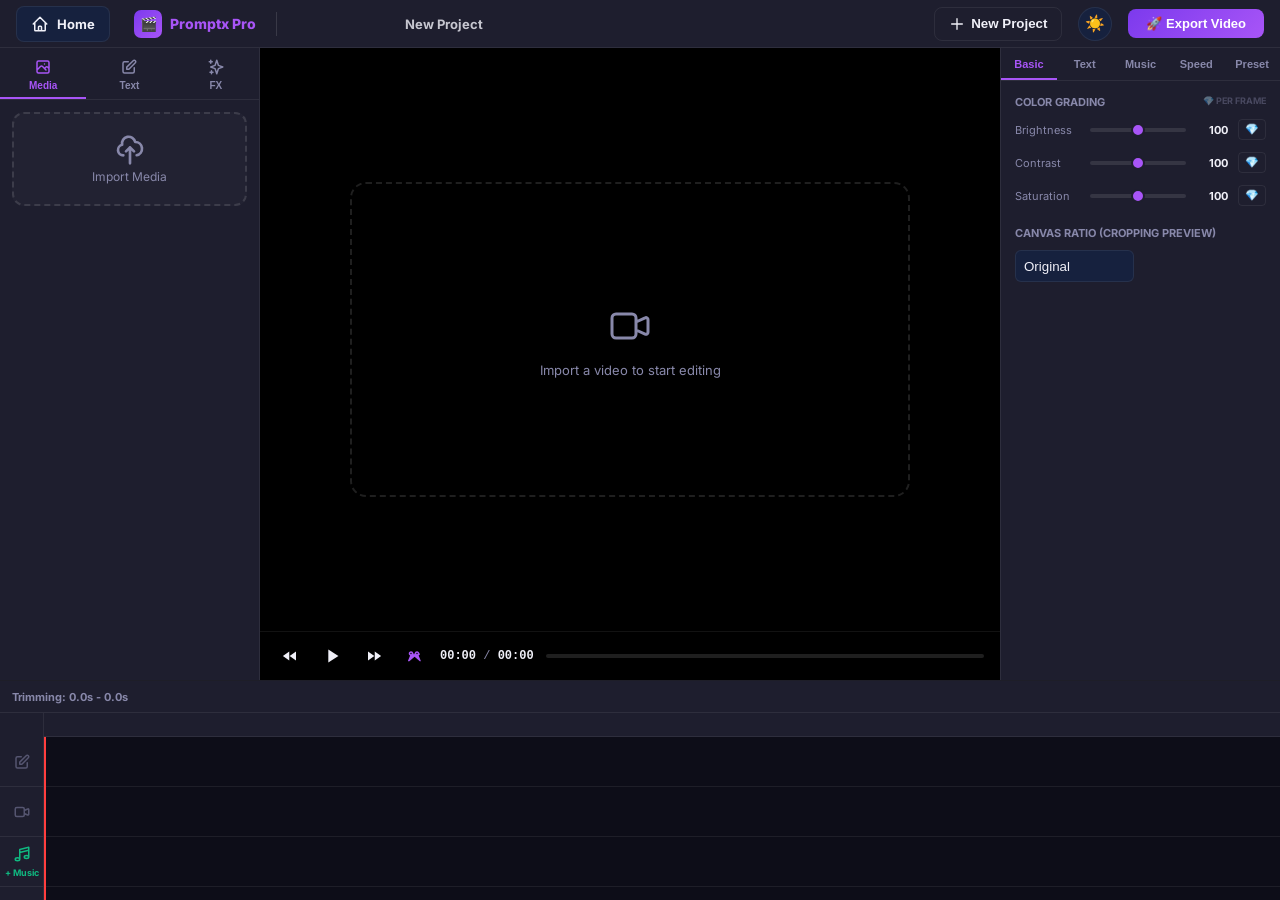
==== commit 9724e444: "feat: implement video splitting and editor enhancements" ====
--- a/templates/editor.html
+++ b/templates/editor.html
@@ -421,6 +421,7 @@
       <button class="ctrl-btn" id="rewindBtn"><svg fill="currentColor" viewBox="0 0 24 24"><path d="M11 18V6l-8.5 6 8.5 6zm.5-6l8.5 6V6l-8.5 6z"/></svg></button>
       <button class="ctrl-btn play-btn" id="playBtn"><svg id="playIcon" fill="currentColor" viewBox="0 0 24 24"><path d="M8 5v14l11-7z"/></svg></button>
       <button class="ctrl-btn" id="forwardBtn"><svg fill="currentColor" viewBox="0 0 24 24"><path d="M13 6v12l8.5-6L13 6zM4 6v12l8.5-6L4 6z"/></svg></button>
+      <button class="ctrl-btn" id="splitBtn" title="Split Clip (S)" style="color:var(--accent2);"><svg fill="currentColor" viewBox="0 0 24 24" width="20"><path d="M19 8.5c0-1.66-1.34-3-3-3-.83 0-1.58.34-2.12.88L12 10.12l-1.88-3.74C9.58 5.84 8.83 5.5 8 5.5c-1.66 0-3 1.34-3 3 0 1.25.76 2.31 1.84 2.75L4 18.25V19h1.75l7-6.12 7 6.12H21v-.75l-2.84-7.01c1.08-.44 1.84-1.5 1.84-2.74zM8 9.5c-.55 0-1-.45-1-1s.45-1 1-1 1 .45 1 1-.45 1-1 1zm8 0c-.55 0-1-.45-1-1s.45-1 1-1 1 .45 1 1-.45 1-1 1z"/></svg></button>
       <div class="timecode"><span id="currTime">00:00</span> / <span id="durTime">00:00</span></div>
       <div class="seek-bar-wrap">
         <div id="seekProgress" style="width:0%"></div>
@@ -604,7 +605,7 @@
     this.tlTrack = this.tlInner; // Reference for drag calculations
 
     this.state = {
-      clips: [], // Array of { url, file, dur }
+      clips: [], // Array of { url, file, dur, srcOffset }
       speed: 1.0, ratio: 'original',
       trimS: 0, trimE: 0,
       adjusts: { brightness:100, contrast:100, saturate:100, kf:{} },
@@ -650,6 +651,12 @@
 
     document.getElementById('playBtn').onclick = () => this.video.paused ? this.video.play() : this.video.pause();
     document.getElementById('rewindBtn').onclick = () => this.seekGlobal(this.state.trimS);
+    document.getElementById('splitBtn').onclick = () => this.splitClip();
+    window.addEventListener('keydown', e => {
+      if(e.target.tagName === 'INPUT' || e.target.tagName === 'TEXTAREA') return;
+      if(e.key.toLowerCase() === 's') this.splitClip();
+      if(e.key === ' ') { e.preventDefault(); this.video.paused ? this.video.play() : this.video.pause(); }
+    });
     this.seek.oninput = () => { this.seekGlobal(parseFloat(this.seek.value)); this.applyKF(); };
 
     // Theme Toggle
@@ -868,7 +875,9 @@
     if(!this.state.clips.length) return 0;
     let t = 0;
     for(let i=0; i < this.currentClipIndex; i++) t += this.state.clips[i].dur;
-    return t + this.video.currentTime;
+    const currentClip = this.state.clips[this.currentClipIndex];
+    const offset = currentClip.srcOffset || 0;
+    return t + (this.video.currentTime - offset);
   }
 
   seekGlobal(t) {
@@ -877,13 +886,18 @@
     for(let i=0; i<this.state.clips.length; i++) {
        let c = this.state.clips[i];
        if(t < acc + c.dur || i === this.state.clips.length - 1) {
+          const relativePos = t - acc;
+          const targetTime = (c.srcOffset || 0) + relativePos;
+          
           if (this.currentClipIndex !== i) {
+             const prevUrl = this.state.clips[this.currentClipIndex]?.url;
              this.currentClipIndex = i;
-             this.video.src = c.url;
-             this.video.load();
-             // Play if we were playing? Handle correctly in caller
+             if (c.url !== prevUrl) {
+                 this.video.src = c.url;
+                 this.video.load();
+             }
           }
-          this.video.currentTime = t - acc;
+          this.video.currentTime = targetTime;
           return;
        }
        acc += c.dur;
@@ -909,7 +923,7 @@
     tempVid.src = url;
     tempVid.onloadedmetadata = () => {
        const dur = tempVid.duration;
-       this.state.clips.push({ file, url, dur });
+       this.state.clips.push({ file, url, dur, srcOffset: 0 });
        if (!isAppend) {
            this.loadUrl(url, false);
            this.onLoaded(true);
@@ -937,7 +951,7 @@
     if (this.state.clips.length === 0 && this.video.src && this.video.src.length > 5) {
         const d = this.video.duration;
         if (d && !isNaN(d) && d > 0 && d !== Infinity) {
-            this.state.clips.push({ url: this.video.src, dur: d });
+            this.state.clips.push({ url: this.video.src, dur: d, srcOffset: 0 });
             isFirstLoad = true;
         } else {
             // Keep polling until browser captures duration
@@ -995,6 +1009,14 @@
          label.innerText = `Clip ${idx+1}`;
          label.style.fontWeight = '700'; label.style.padding = '4px 8px'; label.style.color = 'var(--bg)';
          mClip.appendChild(label);
+
+         // Add delete button to media clip
+         const del = document.createElement('button');
+         del.innerHTML = '×';
+         del.style.cssText = 'position:absolute; right:4px; top:4px; border:none; background:rgba(0,0,0,0.3); color:#fff; border-radius:50%; width:18px; height:18px; cursor:pointer; display:flex; align-items:center; justify-content:center; font-size:14px; z-index:20;';
+         del.onclick = (e) => { e.stopPropagation(); this.deleteClip(idx); };
+         mClip.appendChild(del);
+
          this.mediaTrack.appendChild(mClip);
          
          acc += cliDur;
@@ -1231,27 +1253,81 @@
     
     this.applyKF();
     
-    // Auto-advance to next clip
-    if (this.video.currentTime >= this.video.duration - 0.15 && !this.video.paused) {
-       if (this.currentClipIndex < this.state.clips.length - 1) {
-          this.switching = true;
-          this.currentClipIndex++;
-          const wasPlaying = !this.video.paused;
-          this.video.src = this.state.clips[this.currentClipIndex].url;
-          this.video.load();
-          if (wasPlaying) {
-             this.video.play().then(() => this.switching = false).catch(() => this.switching = false);
-          } else {
-             this.switching = false;
-          }
-          return;
-       }
+    // Auto-advance logic
+    const currentClip = this.state.clips[this.currentClipIndex];
+    if (currentClip) {
+        const clipEndTimeInFile = (currentClip.srcOffset || 0) + currentClip.dur;
+        if (this.video.currentTime >= clipEndTimeInFile - 0.05 && !this.video.paused) {
+           if (this.currentClipIndex < this.state.clips.length - 1) {
+              this.switching = true;
+              this.currentClipIndex++;
+              const nextClip = this.state.clips[this.currentClipIndex];
+              const wasPlaying = !this.video.paused;
+              
+              const prevUrl = currentClip.url;
+              if (nextClip.url !== prevUrl) {
+                  this.video.src = nextClip.url;
+                  this.video.load();
+              }
+              this.video.currentTime = nextClip.srcOffset || 0;
+
+              if (wasPlaying) {
+                 this.video.play().then(() => this.switching = false).catch(() => this.switching = false);
+              } else {
+                 this.switching = false;
+              }
+              return;
+           } else if (gt >= this.state.trimE) {
+               this.seekGlobal(this.state.trimS);
+           }
+        }
     }
 
     if(gt >= this.state.trimE && !this.video.paused) {
       this.seekGlobal(this.state.trimS);
     }
     this.syncAudioPlayback();
+  }
+
+  splitClip() {
+    if(!this.state.clips.length) return;
+    const idx = this.currentClipIndex;
+    const clip = this.state.clips[idx];
+    const ct = this.video.currentTime;
+    const relT = ct - (clip.srcOffset || 0);
+
+    if(relT < 0.1 || relT > clip.dur - 0.1) return;
+
+    const firstPartDur = relT;
+    const secondPartDur = clip.dur - relT;
+    const secondPartOffset = (clip.srcOffset || 0) + relT;
+
+    const newClip = JSON.parse(JSON.stringify(clip));
+    newClip.dur = secondPartDur;
+    newClip.srcOffset = secondPartOffset;
+
+    clip.dur = firstPartDur;
+    this.state.clips.splice(idx + 1, 0, newClip);
+    
+    this.renderTimeline();
+    this.onTimeUpdate();
+  }
+
+  deleteClip(idx) {
+    if (this.state.clips.length <= 1) return;
+    this.state.clips.splice(idx, 1);
+    if (this.currentClipIndex >= this.state.clips.length) {
+        this.currentClipIndex = this.state.clips.length - 1;
+    }
+    // Update src if needed
+    const c = this.state.clips[this.currentClipIndex];
+    if (this.video.src !== c.url) {
+        this.video.src = c.url;
+        this.video.load();
+    }
+    this.video.currentTime = c.srcOffset || 0;
+    this.renderTimeline();
+    this.onTimeUpdate();
   }
 
   syncAudioPlayback() {
